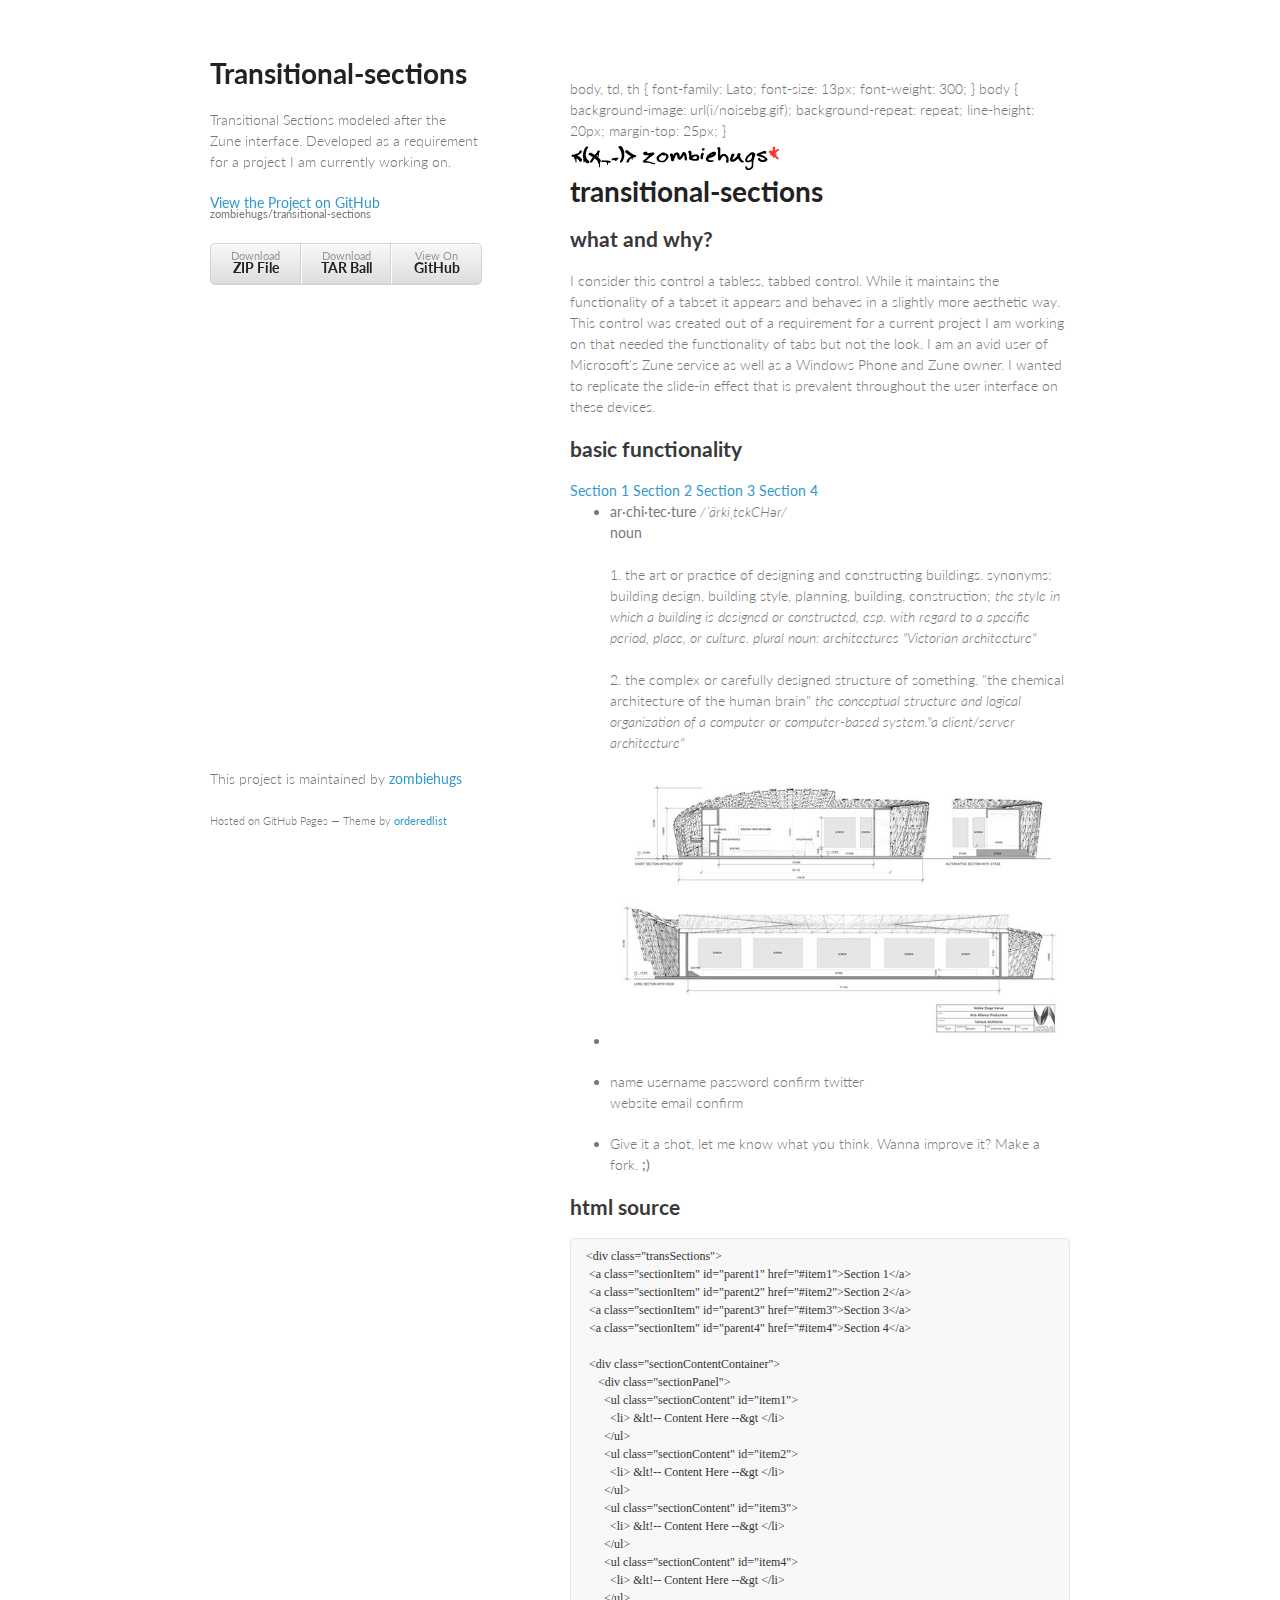
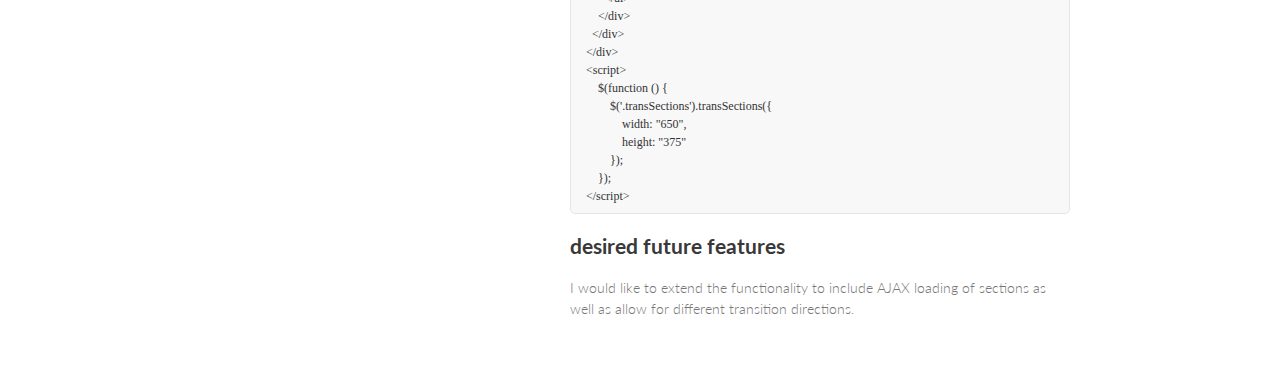
==== index.html @ 746067eb "Create gh-pages branch via GitHub" ====
<!doctype html>
<html>
  <head>
    <meta charset="utf-8">
    <meta http-equiv="X-UA-Compatible" content="chrome=1">
    <title>Transitional-sections by zombiehugs</title>

    <link rel="stylesheet" href="stylesheets/styles.css">
    <link rel="stylesheet" href="stylesheets/pygment_trac.css">
    <meta name="viewport" content="width=device-width, initial-scale=1, user-scalable=no">
    <!--[if lt IE 9]>
    <script src="//html5shiv.googlecode.com/svn/trunk/html5.js"></script>
    <![endif]-->
  </head>
  <body>
    <div class="wrapper">
      <header>
        <h1>Transitional-sections</h1>
        <p>Transitional Sections modeled after the Zune interface. Developed as a requirement for a project I am currently working on.</p>

        <p class="view"><a href="https://github.com/zombiehugs/transitional-sections">View the Project on GitHub <small>zombiehugs/transitional-sections</small></a></p>


        <ul>
          <li><a href="https://github.com/zombiehugs/transitional-sections/zipball/master">Download <strong>ZIP File</strong></a></li>
          <li><a href="https://github.com/zombiehugs/transitional-sections/tarball/master">Download <strong>TAR Ball</strong></a></li>
          <li><a href="https://github.com/zombiehugs/transitional-sections">View On <strong>GitHub</strong></a></li>
        </ul>
      </header>
      <section>
        <p></p>


body, td, th {
    font-family: Lato;
    font-size: 13px;
    font-weight: 300;
}
body {
    background-image: url(i/noisebg.gif);
    background-repeat: repeat;
    line-height: 20px;
    margin-top: 25px;
}
<div>
   <a href="#"><img src="i/header_logo.png" alt="Logo"></a>   <h1>
<a name="transitional-sections" class="anchor" href="#transitional-sections"><span class="octicon octicon-link"></span></a>transitional-sections</h1>
    <h2>
<a name="what-and-why" class="anchor" href="#what-and-why"><span class="octicon octicon-link"></span></a>what and why?</h2>
    <p>I consider this control a tabless, tabbed control. While it maintains the functionality of a tabset it appears and behaves in a slightly more aesthetic way. This control was created out of a requirement for a current project I am working on that needed the functionality of tabs but not the look. I am an avid user of Microsoft's Zune service as well as a Windows Phone and Zune owner. I wanted to replicate the slide-in effect that is prevalent throughout the user interface on these devices.</p>
    
     <h2>
<a name="basic-functionality" class="anchor" href="#basic-functionality"><span class="octicon octicon-link"></span></a>basic functionality</h2>
      <div> <a href="#item1">Section 1</a> <a href="#item2">Section 2</a> <a href="#item3">Section 3</a> <a href="#item4">Section 4</a>
        <div>
          <div>
            <ul>
<li>
<b>ar·chi·tec·ture</b> <i> /ˈärkiˌtekCHər/ </i><br><b>noun</b><br><br>
                1. the art or practice of designing and constructing buildings.                                               
                synonyms: building design, building style, planning, building, construction; <i>the style in which a building is designed or constructed, esp. with regard to a specific period, place, or culture. plural noun: architectures
                "Victorian architecture"</i> <br><br>
                2. the complex or carefully designed structure of something. "the chemical architecture of the human brain" <i>the conceptual structure and logical organization of a computer or computer-based system."a client/server architecture"</i>
</li>
            </ul>
<ul>
<li> <img src="i/demoimg.jpg">
</li>
            </ul>
<ul>
<li>
                
                  <div>
                    name
                    username
                    password
                    confirm
                    twitter
                    </div>
                  <div>
                    website
                    email
                    confirm
                    </div>
                  <div>
                    </div>
                
              </li>
            </ul>
<ul>
<li>
              <div>Give it a shot, let me know what you think. Wanna improve it? Make a fork. <b>;)</b>
</div>
</li>
            </ul>
</div>
        </div>
      </div>
      <h2>
<a name="html-source" class="anchor" href="#html-source"><span class="octicon octicon-link"></span></a>html source</h2>
<pre>&lt;div class="transSections"&gt;<br> &lt;a class="sectionItem" id="parent1" href="#item1"&gt;Section 1&lt;/a&gt;<br> &lt;a class="sectionItem" id="parent2" href="#item2"&gt;Section 2&lt;/a&gt;<br> &lt;a class="sectionItem" id="parent3" href="#item3"&gt;Section 3&lt;/a&gt;<br> &lt;a class="sectionItem" id="parent4" href="#item4"&gt;Section 4&lt;/a&gt;<br>
 &lt;div class="sectionContentContainer"&gt;
    &lt;div class="sectionPanel"&gt;
      &lt;ul class="sectionContent" id="item1"&gt;
        &lt;li&gt; &amp;lt!-- Content Here --&amp;gt &lt;/li&gt;
      &lt;/ul&gt;
      &lt;ul class="sectionContent" id="item2"&gt;
        &lt;li&gt; &amp;lt!-- Content Here --&amp;gt &lt;/li&gt;
      &lt;/ul&gt;
      &lt;ul class="sectionContent" id="item3"&gt;
        &lt;li&gt; &amp;lt!-- Content Here --&amp;gt &lt;/li&gt;
      &lt;/ul&gt;
      &lt;ul class="sectionContent" id="item4"&gt;
        &lt;li&gt; &amp;lt!-- Content Here --&amp;gt &lt;/li&gt;
      &lt;/ul&gt;
    &lt;/div&gt;
  &lt;/div&gt;
&lt;/div&gt;
&lt;script&gt;
    $(function () {
        $('.transSections').transSections({   
            width: "650",
            height: "375"
        });
    });
&lt;/script&gt;
</pre>
      <h2>
<a name="desired-future-features" class="anchor" href="#desired-future-features"><span class="octicon octicon-link"></span></a>desired future features</h2>
      <p>I would like to extend the functionality to include AJAX loading of sections as well as allow for different transition directions.</p>
      </div>
      </section>
      <footer>
        <p>This project is maintained by <a href="https://github.com/zombiehugs">zombiehugs</a></p>
        <p><small>Hosted on GitHub Pages &mdash; Theme by <a href="https://github.com/orderedlist">orderedlist</a></small></p>
      </footer>
    </div>
    <script src="javascripts/scale.fix.js"></script>
    
  </body>
</html>
---- stylesheets/styles.css ----
@import url(https://fonts.googleapis.com/css?family=Lato:300italic,700italic,300,700);

body {
  padding:50px;
  font:14px/1.5 Lato, "Helvetica Neue", Helvetica, Arial, sans-serif;
  color:#777;
  font-weight:300;
}

h1, h2, h3, h4, h5, h6 {
  color:#222;
  margin:0 0 20px;
}

p, ul, ol, table, pre, dl {
  margin:0 0 20px;
}

h1, h2, h3 {
  line-height:1.1;
}

h1 {
  font-size:28px;
}

h2 {
  color:#393939;
}

h3, h4, h5, h6 {
  color:#494949;
}

a {
  color:#39c;
  font-weight:400;
  text-decoration:none;
}

a small {
  font-size:11px;
  color:#777;
  margin-top:-0.6em;
  display:block;
}

.wrapper {
  width:860px;
  margin:0 auto;
}

blockquote {
  border-left:1px solid #e5e5e5;
  margin:0;
  padding:0 0 0 20px;
  font-style:italic;
}

code, pre {
  font-family:Monaco, Bitstream Vera Sans Mono, Lucida Console, Terminal;
  color:#333;
  font-size:12px;
}

pre {
  padding:8px 15px;
  background: #f8f8f8;  
  border-radius:5px;
  border:1px solid #e5e5e5;
  overflow-x: auto;
}

table {
  width:100%;
  border-collapse:collapse;
}

th, td {
  text-align:left;
  padding:5px 10px;
  border-bottom:1px solid #e5e5e5;
}

dt {
  color:#444;
  font-weight:700;
}

th {
  color:#444;
}

img {
  max-width:100%;
}

header {
  width:270px;
  float:left;
  position:fixed;
}

header ul {
  list-style:none;
  height:40px;
  
  padding:0;
  
  background: #eee;
  background: -moz-linear-gradient(top, #f8f8f8 0%, #dddddd 100%);
  background: -webkit-gradient(linear, left top, left bottom, color-stop(0%,#f8f8f8), color-stop(100%,#dddddd));
  background: -webkit-linear-gradient(top, #f8f8f8 0%,#dddddd 100%);
  background: -o-linear-gradient(top, #f8f8f8 0%,#dddddd 100%);
  background: -ms-linear-gradient(top, #f8f8f8 0%,#dddddd 100%);
  background: linear-gradient(top, #f8f8f8 0%,#dddddd 100%);
  
  border-radius:5px;
  border:1px solid #d2d2d2;
  box-shadow:inset #fff 0 1px 0, inset rgba(0,0,0,0.03) 0 -1px 0;
  width:270px;
}

header li {
  width:89px;
  float:left;
  border-right:1px solid #d2d2d2;
  height:40px;
}

header ul a {
  line-height:1;
  font-size:11px;
  color:#999;
  display:block;
  text-align:center;
  padding-top:6px;
  height:40px;
}

strong {
  color:#222;
  font-weight:700;
}

header ul li + li {
  width:88px;
  border-left:1px solid #fff;
}

header ul li + li + li {
  border-right:none;
  width:89px;
}

header ul a strong {
  font-size:14px;
  display:block;
  color:#222;
}

section {
  width:500px;
  float:right;
  padding-bottom:50px;
}

small {
  font-size:11px;
}

hr {
  border:0;
  background:#e5e5e5;
  height:1px;
  margin:0 0 20px;
}

footer {
  width:270px;
  float:left;
  position:fixed;
  bottom:50px;
}

@media print, screen and (max-width: 960px) {
  
  div.wrapper {
    width:auto;
    margin:0;
  }
  
  header, section, footer {
    float:none;
    position:static;
    width:auto;
  }
  
  header {
    padding-right:320px;
  }
  
  section {
    border:1px solid #e5e5e5;
    border-width:1px 0;
    padding:20px 0;
    margin:0 0 20px;
  }
  
  header a small {
    display:inline;
  }
  
  header ul {
    position:absolute;
    right:50px;
    top:52px;
  }
}

@media print, screen and (max-width: 720px) {
  body {
    word-wrap:break-word;
  }
  
  header {
    padding:0;
  }
  
  header ul, header p.view {
    position:static;
  }
  
  pre, code {
    word-wrap:normal;
  }
}

@media print, screen and (max-width: 480px) {
  body {
    padding:15px;
  }
  
  header ul {
    display:none;
  }
}

@media print {
  body {
    padding:0.4in;
    font-size:12pt;
    color:#444;
  }
}
---- stylesheets/pygment_trac.css ----
.highlight  { background: #ffffff; }
.highlight .c { color: #999988; font-style: italic } /* Comment */
.highlight .err { color: #a61717; background-color: #e3d2d2 } /* Error */
.highlight .k { font-weight: bold } /* Keyword */
.highlight .o { font-weight: bold } /* Operator */
.highlight .cm { color: #999988; font-style: italic } /* Comment.Multiline */
.highlight .cp { color: #999999; font-weight: bold } /* Comment.Preproc */
.highlight .c1 { color: #999988; font-style: italic } /* Comment.Single */
.highlight .cs { color: #999999; font-weight: bold; font-style: italic } /* Comment.Special */
.highlight .gd { color: #000000; background-color: #ffdddd } /* Generic.Deleted */
.highlight .gd .x { color: #000000; background-color: #ffaaaa } /* Generic.Deleted.Specific */
.highlight .ge { font-style: italic } /* Generic.Emph */
.highlight .gr { color: #aa0000 } /* Generic.Error */
.highlight .gh { color: #999999 } /* Generic.Heading */
.highlight .gi { color: #000000; background-color: #ddffdd } /* Generic.Inserted */
.highlight .gi .x { color: #000000; background-color: #aaffaa } /* Generic.Inserted.Specific */
.highlight .go { color: #888888 } /* Generic.Output */
.highlight .gp { color: #555555 } /* Generic.Prompt */
.highlight .gs { font-weight: bold } /* Generic.Strong */
.highlight .gu { color: #800080; font-weight: bold; } /* Generic.Subheading */
.highlight .gt { color: #aa0000 } /* Generic.Traceback */
.highlight .kc { font-weight: bold } /* Keyword.Constant */
.highlight .kd { font-weight: bold } /* Keyword.Declaration */
.highlight .kn { font-weight: bold } /* Keyword.Namespace */
.highlight .kp { font-weight: bold } /* Keyword.Pseudo */
.highlight .kr { font-weight: bold } /* Keyword.Reserved */
.highlight .kt { color: #445588; font-weight: bold } /* Keyword.Type */
.highlight .m { color: #009999 } /* Literal.Number */
.highlight .s { color: #d14 } /* Literal.String */
.highlight .na { color: #008080 } /* Name.Attribute */
.highlight .nb { color: #0086B3 } /* Name.Builtin */
.highlight .nc { color: #445588; font-weight: bold } /* Name.Class */
.highlight .no { color: #008080 } /* Name.Constant */
.highlight .ni { color: #800080 } /* Name.Entity */
.highlight .ne { color: #990000; font-weight: bold } /* Name.Exception */
.highlight .nf { color: #990000; font-weight: bold } /* Name.Function */
.highlight .nn { color: #555555 } /* Name.Namespace */
.highlight .nt { color: #000080 } /* Name.Tag */
.highlight .nv { color: #008080 } /* Name.Variable */
.highlight .ow { font-weight: bold } /* Operator.Word */
.highlight .w { color: #bbbbbb } /* Text.Whitespace */
.highlight .mf { color: #009999 } /* Literal.Number.Float */
.highlight .mh { color: #009999 } /* Literal.Number.Hex */
.highlight .mi { color: #009999 } /* Literal.Number.Integer */
.highlight .mo { color: #009999 } /* Literal.Number.Oct */
.highlight .sb { color: #d14 } /* Literal.String.Backtick */
.highlight .sc { color: #d14 } /* Literal.String.Char */
.highlight .sd { color: #d14 } /* Literal.String.Doc */
.highlight .s2 { color: #d14 } /* Literal.String.Double */
.highlight .se { color: #d14 } /* Literal.String.Escape */
.highlight .sh { color: #d14 } /* Literal.String.Heredoc */
.highlight .si { color: #d14 } /* Literal.String.Interpol */
.highlight .sx { color: #d14 } /* Literal.String.Other */
.highlight .sr { color: #009926 } /* Literal.String.Regex */
.highlight .s1 { color: #d14 } /* Literal.String.Single */
.highlight .ss { color: #990073 } /* Literal.String.Symbol */
.highlight .bp { color: #999999 } /* Name.Builtin.Pseudo */
.highlight .vc { color: #008080 } /* Name.Variable.Class */
.highlight .vg { color: #008080 } /* Name.Variable.Global */
.highlight .vi { color: #008080 } /* Name.Variable.Instance */
.highlight .il { color: #009999 } /* Literal.Number.Integer.Long */

.type-csharp .highlight .k { color: #0000FF }
.type-csharp .highlight .kt { color: #0000FF }
.type-csharp .highlight .nf { color: #000000; font-weight: normal }
.type-csharp .highlight .nc { color: #2B91AF }
.type-csharp .highlight .nn { color: #000000 }
.type-csharp .highlight .s { color: #A31515 }
.type-csharp .highlight .sc { color: #A31515 }
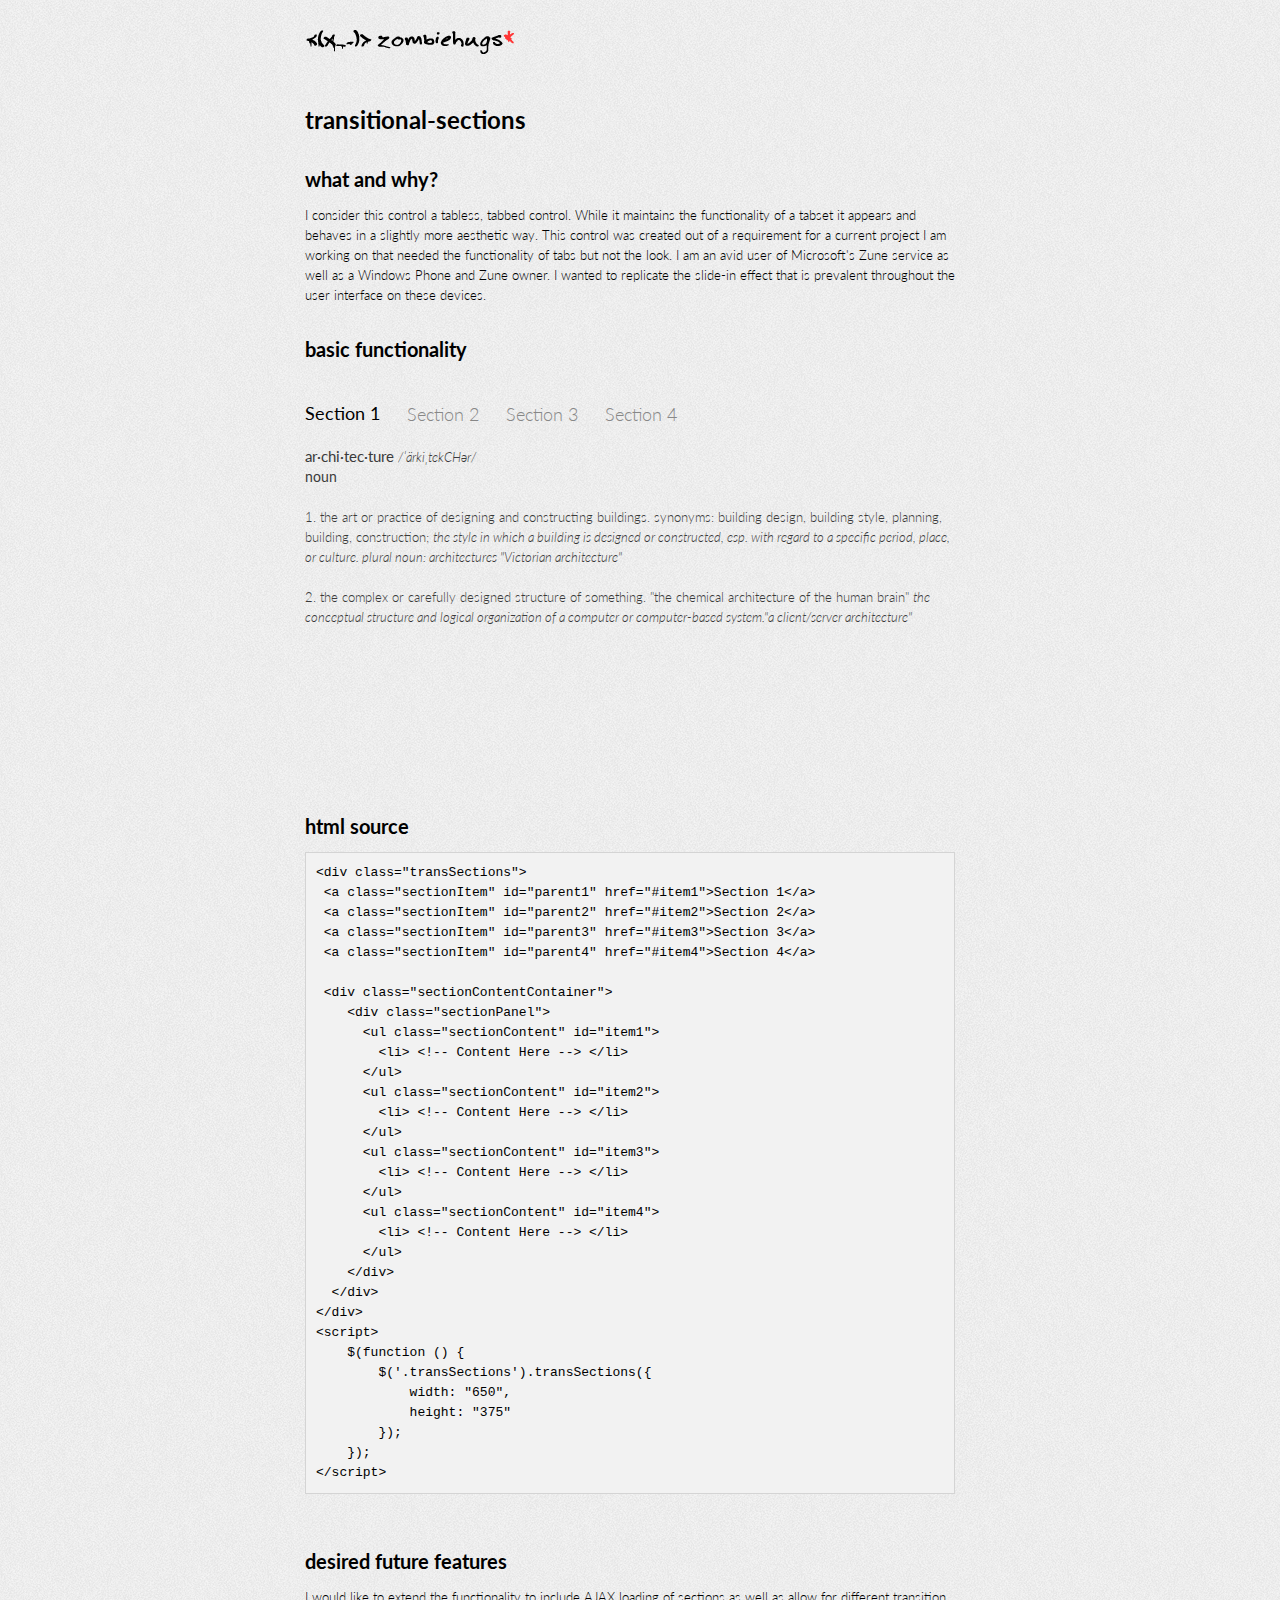
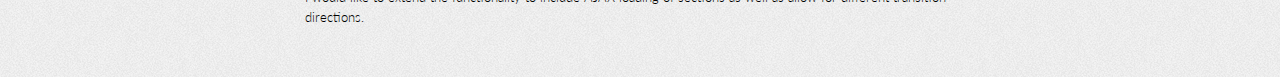
==== commit 268ca679: "yup" ====
--- a/index.html
+++ b/index.html
@@ -1,117 +1,119 @@
 <!doctype html>
 <html>
-  <head>
-    <meta charset="utf-8">
-    <meta http-equiv="X-UA-Compatible" content="chrome=1">
-    <title>Transitional-sections by zombiehugs</title>
-
-    <link rel="stylesheet" href="stylesheets/styles.css">
-    <link rel="stylesheet" href="stylesheets/pygment_trac.css">
-    <meta name="viewport" content="width=device-width, initial-scale=1, user-scalable=no">
-    <!--[if lt IE 9]>
-    <script src="//html5shiv.googlecode.com/svn/trunk/html5.js"></script>
-    <![endif]-->
-  </head>
-  <body>
-    <div class="wrapper">
-      <header>
-        <h1>Transitional-sections</h1>
-        <p>Transitional Sections modeled after the Zune interface. Developed as a requirement for a project I am currently working on.</p>
-
-        <p class="view"><a href="https://github.com/zombiehugs/transitional-sections">View the Project on GitHub <small>zombiehugs/transitional-sections</small></a></p>
-
-
-        <ul>
-          <li><a href="https://github.com/zombiehugs/transitional-sections/zipball/master">Download <strong>ZIP File</strong></a></li>
-          <li><a href="https://github.com/zombiehugs/transitional-sections/tarball/master">Download <strong>TAR Ball</strong></a></li>
-          <li><a href="https://github.com/zombiehugs/transitional-sections">View On <strong>GitHub</strong></a></li>
-        </ul>
-      </header>
-      <section>
-        <p></p>
-
-
+<head>
+<meta charset="utf-8">
+<title>transitional-sections demo</title>
+<script type="text/javascript" src="js/jquery-1.8.0.min.js"></script>
+<script type="text/javascript" src="js/jquery-ui-1.8.11.min.js"></script>
+<script type="text/javascript" src="js/transitional.sections.js"></script>
+<script src="https://google-code-prettify.googlecode.com/svn/loader/run_prettify.js"></script>
+<link href='http://fonts.googleapis.com/css?family=Lato:300,400,700' rel='stylesheet' type='text/css'>
+<link href="css/base.css" rel="stylesheet" type="text/css">
+<link href="css/demo.css" rel="stylesheet" type="text/css">
+<style type="text/css">
 body, td, th {
-    font-family: Lato;
-    font-size: 13px;
-    font-weight: 300;
+	font-family: Lato;
+	font-size: 13px;
+	font-weight: 300;
 }
 body {
-    background-image: url(i/noisebg.gif);
-    background-repeat: repeat;
-    line-height: 20px;
-    margin-top: 25px;
+	background-image: url(i/noisebg.gif);
+	background-repeat: repeat;
+	line-height: 20px;
+	margin-top: 25px;
 }
-<div>
-   <a href="#"><img src="i/header_logo.png" alt="Logo"></a>   <h1>
-<a name="transitional-sections" class="anchor" href="#transitional-sections"><span class="octicon octicon-link"></span></a>transitional-sections</h1>
-    <h2>
-<a name="what-and-why" class="anchor" href="#what-and-why"><span class="octicon octicon-link"></span></a>what and why?</h2>
+</style>
+<!--[if lt IE 9]>
+<script src="http://html5shiv.googlecode.com/svn/trunk/html5.js"></script>
+<![endif]-->
+</head>
+<body>
+<div class="container">
+  <header> <a href="#"><img src="i/header_logo.png" alt="Logo" display: block;" /></a> </header>
+  <article class="content">
+    <h1>transitional-sections</h1>
+    <secti on>
+    <h2>what and why?</h2>
     <p>I consider this control a tabless, tabbed control. While it maintains the functionality of a tabset it appears and behaves in a slightly more aesthetic way. This control was created out of a requirement for a current project I am working on that needed the functionality of tabs but not the look. I am an avid user of Microsoft's Zune service as well as a Windows Phone and Zune owner. I wanted to replicate the slide-in effect that is prevalent throughout the user interface on these devices.</p>
-    
-     <h2>
-<a name="basic-functionality" class="anchor" href="#basic-functionality"><span class="octicon octicon-link"></span></a>basic functionality</h2>
-      <div> <a href="#item1">Section 1</a> <a href="#item2">Section 2</a> <a href="#item3">Section 3</a> <a href="#item4">Section 4</a>
-        <div>
-          <div>
-            <ul>
-<li>
-<b>ar·chi·tec·ture</b> <i> /ˈärkiˌtekCHər/ </i><br><b>noun</b><br><br>
+    </section>
+    <section>
+      <h2>basic functionality</h2>
+      <div class="transSections"> <a class="sectionItem" id="parent1" href="#item1">Section 1</a> <a class="sectionItem" id="parent2" href="#item2">Section 2</a> <a class="sectionItem" id="parent3" href="#item3">Section 3</a> <a class="sectionItem" id="parent4" href="#item4">Section 4</a>
+        <div class="sectionContentContainer">
+          <div class="sectionPanel">
+            <ul class="sectionContent" id="item1">
+              <li><b style="font-size: 15px">ar·chi·tec·ture</b> <i> /ˈärkiˌtekCHər/ </i><br/>
+                <b style="font-size: 14px">noun</b><br/>
+                <br/>
                 1. the art or practice of designing and constructing buildings.                                               
                 synonyms: building design, building style, planning, building, construction; <i>the style in which a building is designed or constructed, esp. with regard to a specific period, place, or culture. plural noun: architectures
-                "Victorian architecture"</i> <br><br>
-                2. the complex or carefully designed structure of something. "the chemical architecture of the human brain" <i>the conceptual structure and logical organization of a computer or computer-based system."a client/server architecture"</i>
-</li>
+                "Victorian architecture"</i> <br/>
+                <br/>
+                2. the complex or carefully designed structure of something. "the chemical architecture of the human brain" <i>the conceptual structure and logical organization of a computer or computer-based system."a client/server architecture"</i></li>
             </ul>
-<ul>
-<li> <img src="i/demoimg.jpg">
-</li>
+            <ul class="sectionContent" id="item2">
+              <li> <img src="i/demoimg.jpg"/> </li>
             </ul>
-<ul>
-<li>
-                
-                  <div>
-                    name
-                    username
-                    password
-                    confirm
-                    twitter
-                    </div>
-                  <div>
-                    website
-                    email
-                    confirm
-                    </div>
-                  <div>
-                    </div>
-                
+            <ul class="sectionContent" id="item3">
+              <li>
+                <form class="topHeavy">
+                  <div class="left fifty">
+                    <label>name</label>
+                    <input type="text">
+                    <label>username</label>
+                    <input type="text">
+                    <label>password</label>
+                    <input type="password">
+                    <label>confirm</label>
+                    <input type="password">
+                    <label>twitter</label>
+                    <input type="text">
+                  </div>
+                  <div class="right">
+                    <label>website</label>
+                    <input type="text">
+                    <label>email</label>
+                    <input type="text">
+                    <label>confirm</label>
+                    <input type="text">
+                  </div>
+                  <div class="topHeavy hundred left clearL">
+                    <input type="button" value="Cancel" class="thirty left clearL regularBtn">
+                    <input type="submit" value="Go" class="seventy left actionBtn">
+                  </div>
+                </form>
               </li>
             </ul>
-<ul>
-<li>
-              <div>Give it a shot, let me know what you think. Wanna improve it? Make a fork. <b>;)</b>
-</div>
-</li>
+            <ul class="sectionContent" id="item4">
+              <li>
+              <div class="big">Give it a shot, let me know what you think. Wanna improve it? Make a fork. <b class="pink">;)</b></div></li>
             </ul>
-</div>
+          </div>
         </div>
       </div>
-      <h2>
-<a name="html-source" class="anchor" href="#html-source"><span class="octicon octicon-link"></span></a>html source</h2>
-<pre>&lt;div class="transSections"&gt;<br> &lt;a class="sectionItem" id="parent1" href="#item1"&gt;Section 1&lt;/a&gt;<br> &lt;a class="sectionItem" id="parent2" href="#item2"&gt;Section 2&lt;/a&gt;<br> &lt;a class="sectionItem" id="parent3" href="#item3"&gt;Section 3&lt;/a&gt;<br> &lt;a class="sectionItem" id="parent4" href="#item4"&gt;Section 4&lt;/a&gt;<br>
- &lt;div class="sectionContentContainer"&gt;
-    &lt;div class="sectionPanel"&gt;
-      &lt;ul class="sectionContent" id="item1"&gt;
-        &lt;li&gt; &amp;lt!-- Content Here --&amp;gt &lt;/li&gt;
+      <script>
+    $(function () {
+        $('.transSections').transSections({   
+            width: "650",
+            height: "375"
+        });
+    });    
+</script>
+      <h2>html source</h2>
+<pre class="prettyprint">&lt;div class=&quot;transSections&quot;&gt;<br/> &lt;a class=&quot;sectionItem&quot; id=&quot;parent1&quot; href=&quot;#item1&quot;&gt;Section 1&lt;/a&gt;<br/> &lt;a class=&quot;sectionItem&quot; id=&quot;parent2&quot; href=&quot;#item2&quot;&gt;Section 2&lt;/a&gt;<br/> &lt;a class=&quot;sectionItem&quot; id=&quot;parent3&quot; href=&quot;#item3&quot;&gt;Section 3&lt;/a&gt;<br/> &lt;a class=&quot;sectionItem&quot; id=&quot;parent4&quot; href=&quot;#item4&quot;&gt;Section 4&lt;/a&gt;<br/>
+ &lt;div class=&quot;sectionContentContainer&quot;&gt;
+    &lt;div class=&quot;sectionPanel&quot;&gt;
+      &lt;ul class=&quot;sectionContent&quot; id=&quot;item1&quot;&gt;
+        &lt;li&gt; &lt!-- Content Here --&gt &lt;/li&gt;
       &lt;/ul&gt;
-      &lt;ul class="sectionContent" id="item2"&gt;
-        &lt;li&gt; &amp;lt!-- Content Here --&amp;gt &lt;/li&gt;
+      &lt;ul class=&quot;sectionContent&quot; id=&quot;item2&quot;&gt;
+        &lt;li&gt; &lt!-- Content Here --&gt &lt;/li&gt;
       &lt;/ul&gt;
-      &lt;ul class="sectionContent" id="item3"&gt;
-        &lt;li&gt; &amp;lt!-- Content Here --&amp;gt &lt;/li&gt;
+      &lt;ul class=&quot;sectionContent&quot; id=&quot;item3&quot;&gt;
+        &lt;li&gt; &lt!-- Content Here --&gt &lt;/li&gt;
       &lt;/ul&gt;
-      &lt;ul class="sectionContent" id="item4"&gt;
-        &lt;li&gt; &amp;lt!-- Content Here --&amp;gt &lt;/li&gt;
+      &lt;ul class=&quot;sectionContent&quot; id=&quot;item4&quot;&gt;
+        &lt;li&gt; &lt!-- Content Here --&gt &lt;/li&gt;
       &lt;/ul&gt;
     &lt;/div&gt;
   &lt;/div&gt;
@@ -119,23 +121,18 @@
 &lt;script&gt;
     $(function () {
         $('.transSections').transSections({   
-            width: "650",
-            height: "375"
+            width: &quot;650&quot;,
+            height: &quot;375&quot;
         });
     });
 &lt;/script&gt;
 </pre>
-      <h2>
-<a name="desired-future-features" class="anchor" href="#desired-future-features"><span class="octicon octicon-link"></span></a>desired future features</h2>
+    </section>
+    <section>
+      <h2>desired future features</h2>
       <p>I would like to extend the functionality to include AJAX loading of sections as well as allow for different transition directions.</p>
-      </div>
-      </section>
-      <footer>
-        <p>This project is maintained by <a href="https://github.com/zombiehugs">zombiehugs</a></p>
-        <p><small>Hosted on GitHub Pages &mdash; Theme by <a href="https://github.com/orderedlist">orderedlist</a></small></p>
-      </footer>
-    </div>
-    <script src="javascripts/scale.fix.js"></script>
-    
-  </body>
-</html>+    </section>
+  </article>
+</div>
+</body>
+</html>
--- a/css/base.css
+++ b/css/base.css
@@ -0,0 +1,61 @@
+.transSections
+{
+	font-family: Lato;
+	color: #3A3A3A;
+	overflow: hidden;
+	position: relative;
+}
+.transSections .sectionItem
+{
+	float: left;
+	display: block;
+	font-size: 18px !important;
+	font-family: Lato !important;
+	margin-right: 22px;
+	padding-top: 12px;
+	padding-right: 5px;
+}
+.transSections A
+{
+	text-decoration: none;
+	font-weight: 300;
+	color: #878787;
+}
+.transSections .active
+{
+	font-weight: 400 !important;
+	color: #000000 !important;
+	margin-top: -1px;
+}
+.transSections .error
+{
+	background: url(/i/validation_error_sm.png) no-repeat right top;
+}
+.transSections .sectionContentContainer
+{
+	float: left;
+	clear: left;
+	overflow: hidden;
+	width: 100%;
+}
+.transSections .sectionContentContainer .sectionPanel
+{
+	position: relative;
+	padding: 0;
+	margin: 0;
+}
+.transSections .sectionContentContainer .sectionPanel UL
+{
+	list-style-type: none;
+	float: left;
+	position: relative;
+	padding: 0px 10px 0px 0px !important;
+	margin: 22px 0px 0px !important;
+	left: 100px;
+	opacity: .2;
+	display: none;
+}
+.transSections .sectionContent
+{
+	width: 100%;
+}
--- a/css/demo.css
+++ b/css/demo.css
@@ -0,0 +1,154 @@
+/*<style type="text/css"> body*/
+#INVALID-RULE
+{
+	font: 12px Verdana, Arial, Helvetica, sans-serif;
+	margin: 0;
+	padding: 0;
+	color: #666;
+}
+UL, OL, DL
+{
+	padding: 0;
+	margin: 0;
+}
+H1, H2, H3, H4, H5, H6, P
+{
+	margin-top: 10px;
+	padding-right: 15px;
+	margin-bottom: 15px;
+	/*[disabled]float:left;*/
+}
+A IMG
+{
+	border: none;
+}
+.container
+{
+	width: 670px;
+	background-color: transparent;
+	margin: 0 auto;
+}
+HEADER
+{
+	margin-bottom: 30px;
+	background-color: transparent;
+}
+.content
+{
+	padding: 10px 0;
+	width: 670px;
+	float: right;
+}
+.content UL, .content OL
+{
+	padding: 0 15px 15px 40px;
+}
+LABEL
+{
+	float: left;
+	clear: left;
+	margin-right: 12px;
+	min-width: 58px;
+	text-align: right;
+}
+INPUT
+{
+	float: left;
+	margin-bottom: 15px;
+	width: 200px;
+}
+FOOTER
+{
+	padding: 10px 0;
+	background-color: #CCCCCC;
+	position: relative;
+	clear: both;
+}
+HEADER, SECTION, FOOTER, ASIDE, ARTICLE, FIGURE
+{
+	display: block;
+}
+/*</style> pre*/
+#INVALID-RULE
+{
+}
+.prettyprint
+{
+	border: 1px solid #D4D4D4 !important;
+	padding: 10px !important;
+	background: #F2F2F2;
+}
+SECTION
+{
+	margin-bottom: 25px;
+	margin-top: 10px;
+	float: left;
+	clear: left;
+}
+H1
+{
+	font-size: 24px;
+	margin-bottom: 40px;
+}
+.regularBtn, .actionBtn
+{
+	height: 32px;
+	border: none;
+}
+.actionBtn
+{
+	background: #F36161;
+	color: #FFF;
+}
+.regularBtn
+{
+	color: #979797;
+	background: #E4E4E4;
+}
+.left
+{
+	float: left;
+}
+.clearL
+{
+	clear: left;
+}
+.right
+{
+	float: right;
+}
+.fifty
+{
+	width: 50%;
+}
+.thirty
+{
+	width: 30%;
+}
+.seventy
+{
+	width: 70%;
+	float: left;
+}
+.hundred
+{
+	width: 100%;
+}
+.topHeavy
+{
+	margin-top: 18px;
+}
+.big
+{
+	font-size: 22px;
+	line-height: 36px;
+}
+.pink
+{
+	color: #F36161;
+}
+.transSections
+{
+	margin-bottom: 50px;
+	margin-top: 32px;
+}
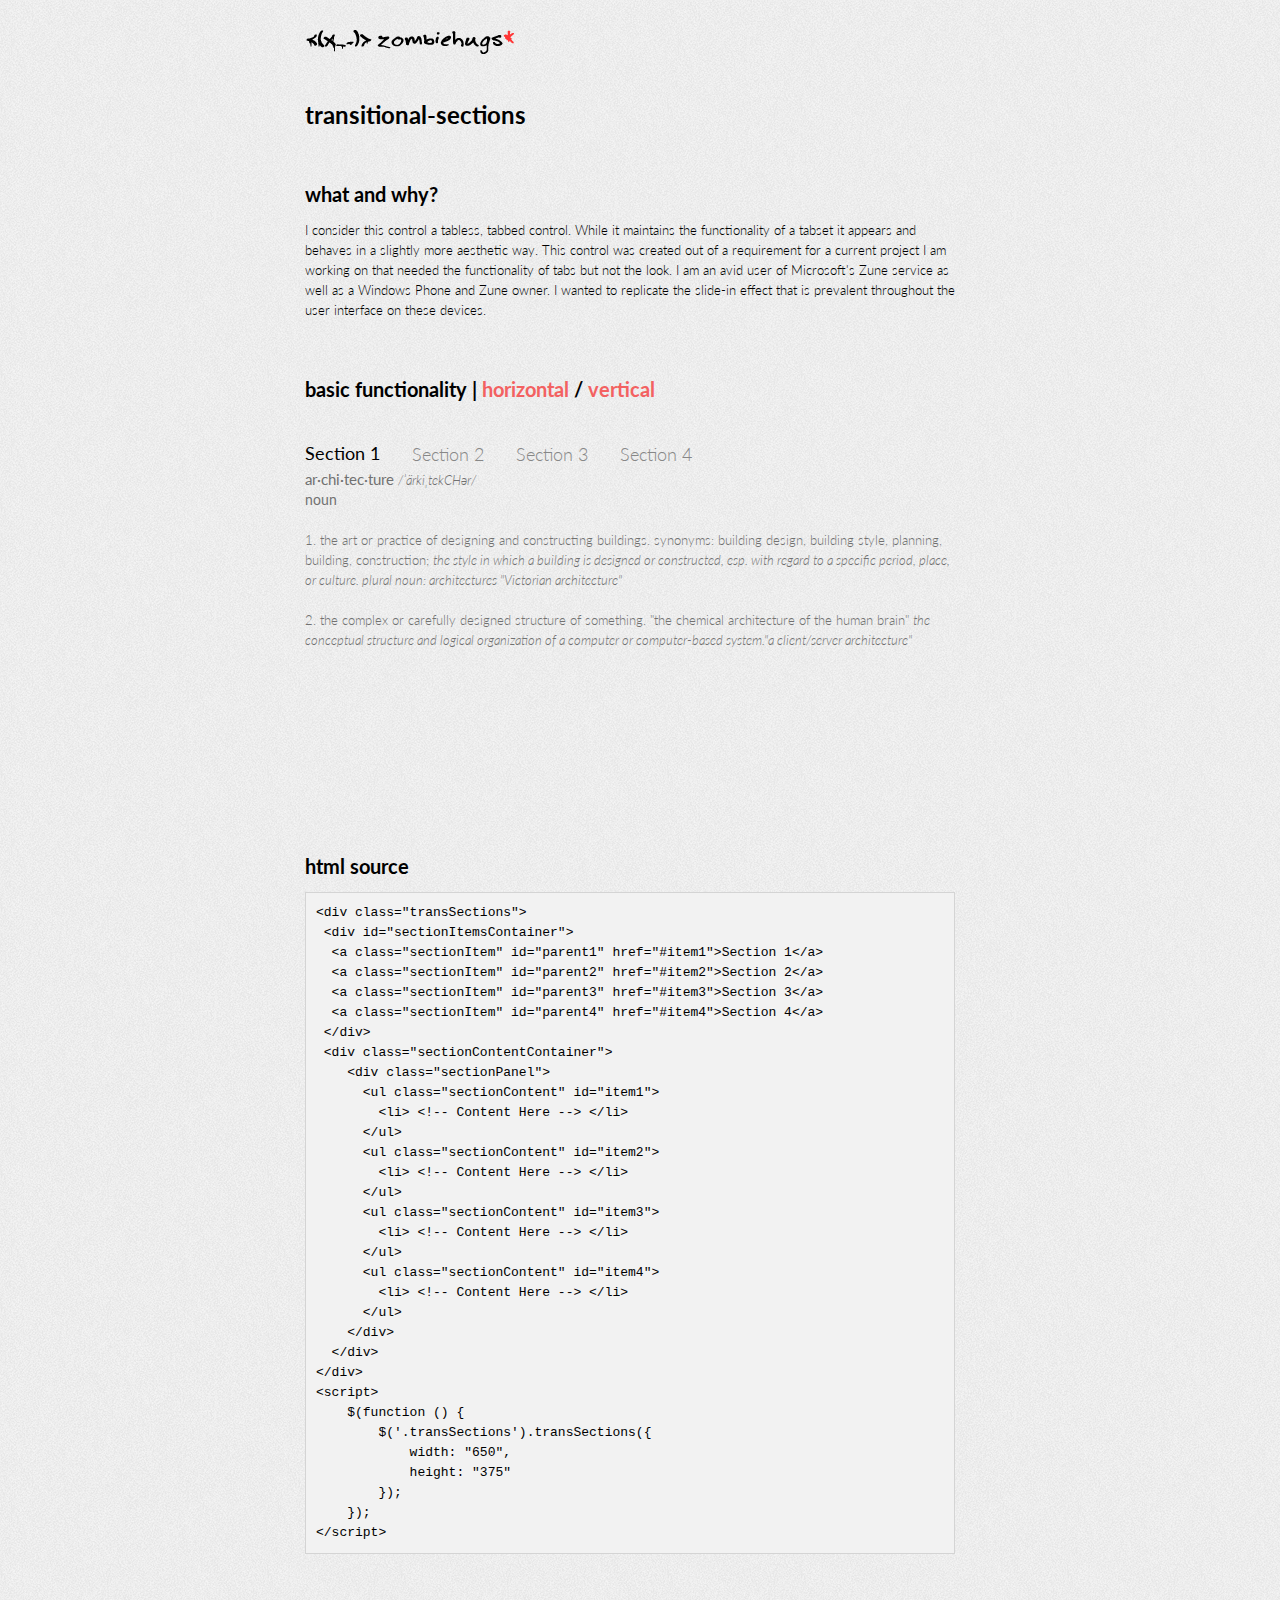
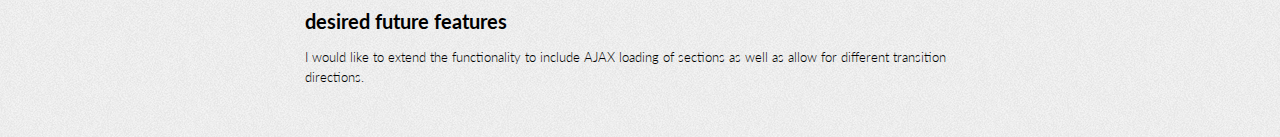
==== commit ea1e42a7: "Added vertical menu functionality" ====
--- a/index.html
+++ b/index.html
@@ -29,16 +29,17 @@
 </head>
 <body>
 <div class="container">
-  <header> <a href="#"><img src="i/header_logo.png" alt="Logo" display: block;" /></a> </header>
+  <header> <a href="#"><img src="i/header_logo.png" alt="Logo" style="display: block;" /></a> </header>
   <article class="content">
     <h1>transitional-sections</h1>
-    <secti on>
+    <section>
     <h2>what and why?</h2>
     <p>I consider this control a tabless, tabbed control. While it maintains the functionality of a tabset it appears and behaves in a slightly more aesthetic way. This control was created out of a requirement for a current project I am working on that needed the functionality of tabs but not the look. I am an avid user of Microsoft's Zune service as well as a Windows Phone and Zune owner. I wanted to replicate the slide-in effect that is prevalent throughout the user interface on these devices.</p>
     </section>
     <section>
-      <h2>basic functionality</h2>
-      <div class="transSections"> <a class="sectionItem" id="parent1" href="#item1">Section 1</a> <a class="sectionItem" id="parent2" href="#item2">Section 2</a> <a class="sectionItem" id="parent3" href="#item3">Section 3</a> <a class="sectionItem" id="parent4" href="#item4">Section 4</a>
+      <h2>basic functionality | <a class="pink" onclick="javascript: $('.transSections').removeClass('vert');">horizontal</a> / <a class="pink" onclick="javascript: $('.transSections').addClass('vert');">vertical</a></h2>
+      <div class="transSections" id="demohorz">
+	  <div id="sectionItemsContainer"><a class="sectionItem" id="parent1" href="#item1">Section 1</a> <a class="sectionItem" id="parent2" href="#item2">Section 2</a> <a class="sectionItem" id="parent3" href="#item3">Section 3</a> <a class="sectionItem" id="parent4" href="#item4">Section 4</a></div>
         <div class="sectionContentContainer">
           <div class="sectionPanel">
             <ul class="sectionContent" id="item1">
@@ -92,15 +93,17 @@
         </div>
       </div>
       <script>
+	  
     $(function () {
-        $('.transSections').transSections({   
+        var test = new $('#demohorz').transSections({   
             width: "650",
             height: "375"
         });
     });    
 </script>
-      <h2>html source</h2>
-<pre class="prettyprint">&lt;div class=&quot;transSections&quot;&gt;<br/> &lt;a class=&quot;sectionItem&quot; id=&quot;parent1&quot; href=&quot;#item1&quot;&gt;Section 1&lt;/a&gt;<br/> &lt;a class=&quot;sectionItem&quot; id=&quot;parent2&quot; href=&quot;#item2&quot;&gt;Section 2&lt;/a&gt;<br/> &lt;a class=&quot;sectionItem&quot; id=&quot;parent3&quot; href=&quot;#item3&quot;&gt;Section 3&lt;/a&gt;<br/> &lt;a class=&quot;sectionItem&quot; id=&quot;parent4&quot; href=&quot;#item4&quot;&gt;Section 4&lt;/a&gt;<br/>
+
+	  <h2>html source</h2>
+<pre class="prettyprint">&lt;div class=&quot;transSections&quot;&gt;<br/> &lt;div id=&quot;sectionItemsContainer&quot;&gt;<br/>  &lt;a class=&quot;sectionItem&quot; id=&quot;parent1&quot; href=&quot;#item1&quot;&gt;Section 1&lt;/a&gt;<br/>  &lt;a class=&quot;sectionItem&quot; id=&quot;parent2&quot; href=&quot;#item2&quot;&gt;Section 2&lt;/a&gt;<br/>  &lt;a class=&quot;sectionItem&quot; id=&quot;parent3&quot; href=&quot;#item3&quot;&gt;Section 3&lt;/a&gt;<br/>  &lt;a class=&quot;sectionItem&quot; id=&quot;parent4&quot; href=&quot;#item4&quot;&gt;Section 4&lt;/a&gt;<br/> &lt;/div&gt;
  &lt;div class=&quot;sectionContentContainer&quot;&gt;
     &lt;div class=&quot;sectionPanel&quot;&gt;
       &lt;ul class=&quot;sectionContent&quot; id=&quot;item1&quot;&gt;
--- a/css/base.css
+++ b/css/base.css
@@ -1,9 +1,22 @@
 .transSections
 {
 	font-family: Lato;
-	color: #3A3A3A;
+	color: #717171;
 	overflow: hidden;
 	position: relative;
+}
+.transSections a {
+   text-decoration: none;
+   font-weight: 300;
+   color: #878787;
+}
+.transSections #sectionItemsContainer
+{
+	float: left;
+}
+.transSections.vert #sectionItemsContainer
+{
+	height: 100%;
 }
 .transSections .sectionItem
 {
@@ -11,25 +24,25 @@
 	display: block;
 	font-size: 18px !important;
 	font-family: Lato !important;
-	margin-right: 22px;
+	margin-right: 27px;
 	padding-top: 12px;
 	padding-right: 5px;
 }
-.transSections A
+.transSections.vert #sectionItemsContainer .sectionItem
 {
-	text-decoration: none;
-	font-weight: 300;
-	color: #878787;
+	clear: left;
 }
-.transSections .active
-{
-	font-weight: 400 !important;
-	color: #000000 !important;
-	margin-top: -1px;
+
+.transSections .active {
+   font-weight: 400 !important;
+   color: #000000 !important;
+   margin-top: -1px;
 }
+
 .transSections .error
 {
 	background: url(/i/validation_error_sm.png) no-repeat right top;
+	color: #CB8587 !important;
 }
 .transSections .sectionContentContainer
 {
@@ -37,6 +50,17 @@
 	clear: left;
 	overflow: hidden;
 	width: 100%;
+	height: 100%;
+	position: relative;
+}
+.transSections.vert .sectionContentContainer
+{
+	float: none;
+	clear: none;
+	width: auto;
+	height: auto;
+	overflow: hidden;
+	position: relative;
 }
 .transSections .sectionContentContainer .sectionPanel
 {
@@ -50,7 +74,7 @@
 	float: left;
 	position: relative;
 	padding: 0px 10px 0px 0px !important;
-	margin: 22px 0px 0px !important;
+	margin-top: 5px;
 	left: 100px;
 	opacity: .2;
 	display: none;
@@ -58,4 +82,6 @@
 .transSections .sectionContent
 {
 	width: 100%;
+	margin: 0px;
+	padding: 0px;
 }
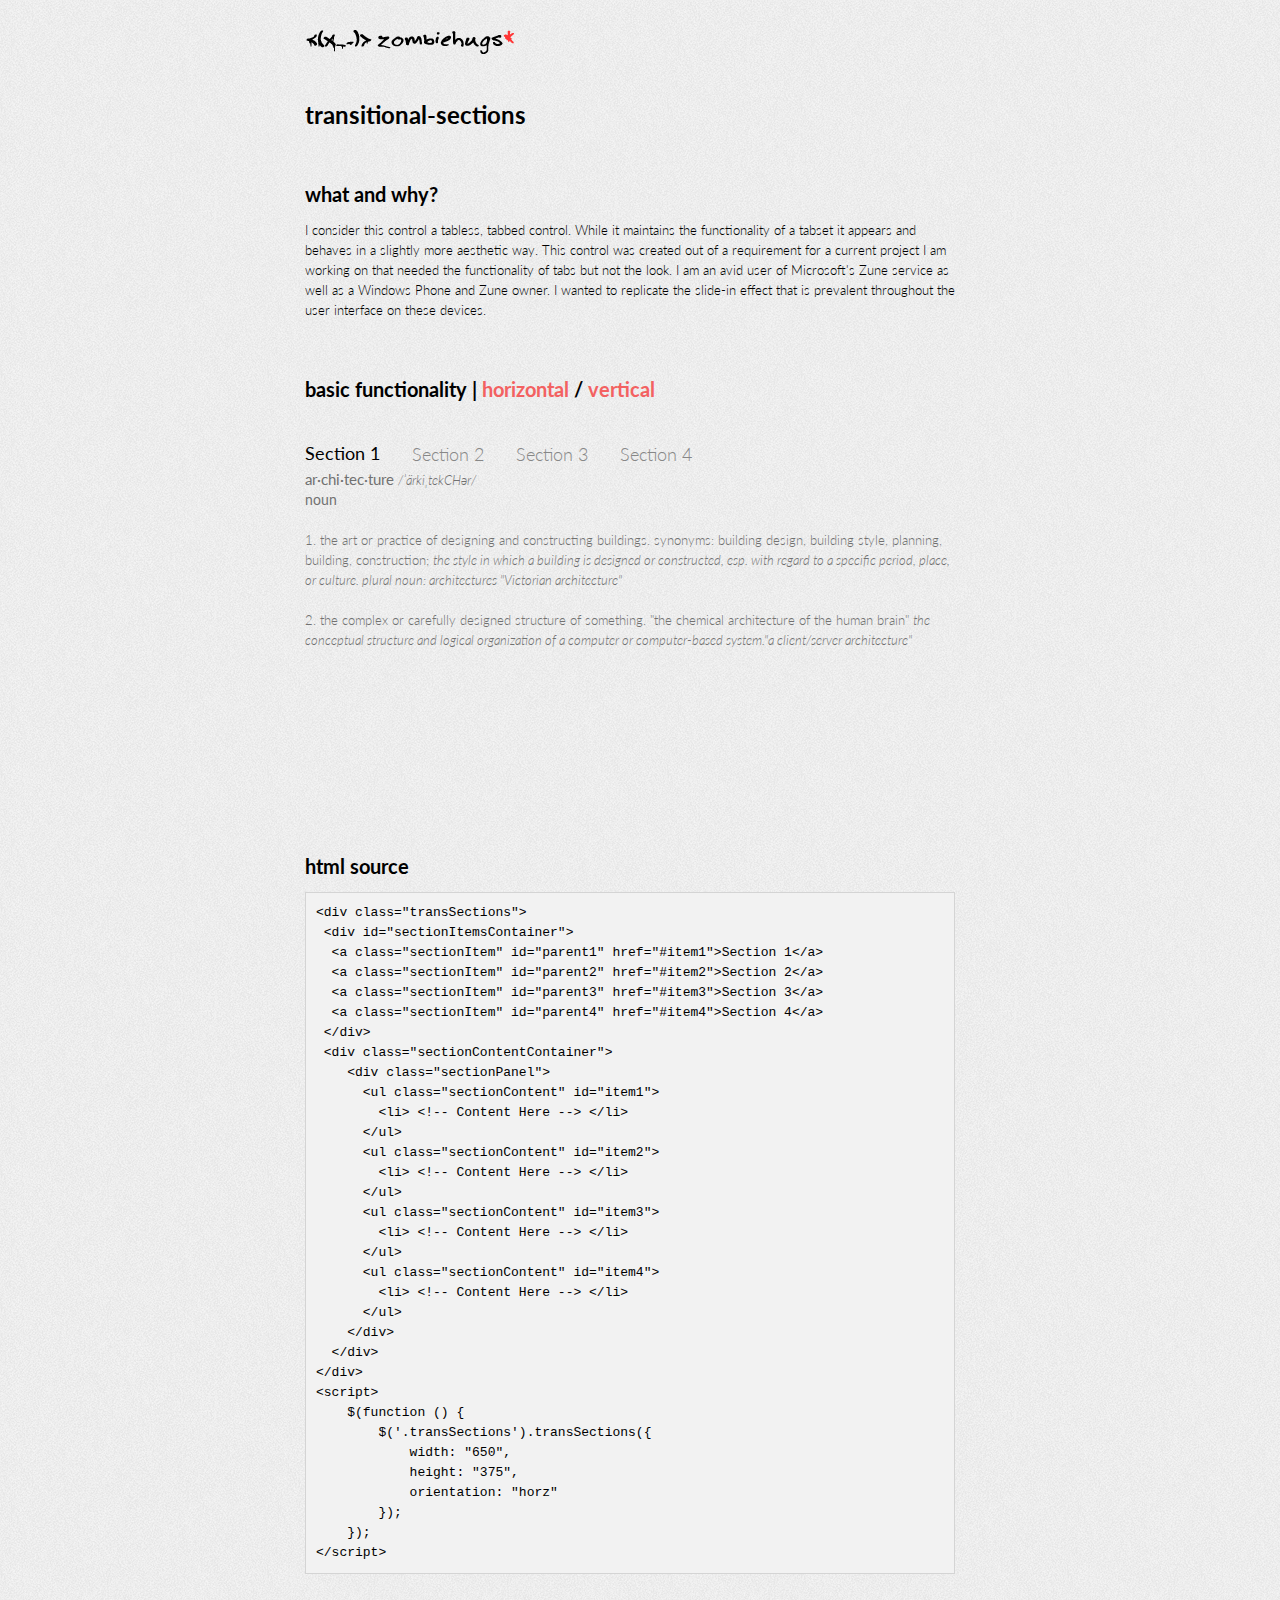
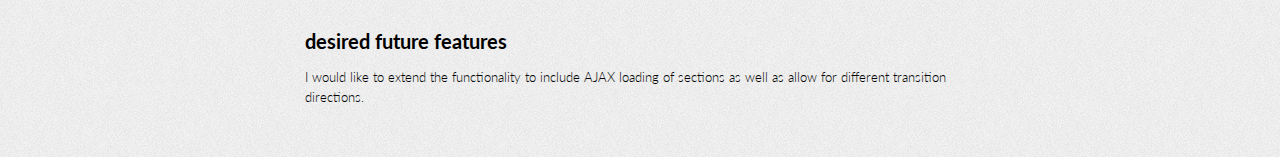
==== commit 0eab2dce: "Updated source" ====
--- a/index.html
+++ b/index.html
@@ -70,7 +70,7 @@
                     <label>twitter</label>
                     <input type="text">
                   </div>
-                  <div class="right">
+				  				  <div class="left fifty">
                     <label>website</label>
                     <input type="text">
                     <label>email</label>
@@ -125,7 +125,8 @@
     $(function () {
         $('.transSections').transSections({   
             width: &quot;650&quot;,
-            height: &quot;375&quot;
+            height: &quot;375&quot;,
+            orientation: &quot;horz&quot;
         });
     });
 &lt;/script&gt;
--- a/css/demo.css
+++ b/css/demo.css
@@ -55,7 +55,7 @@
 {
 	float: left;
 	margin-bottom: 15px;
-	width: 200px;
+	min-width:100px;
 }
 FOOTER
 {
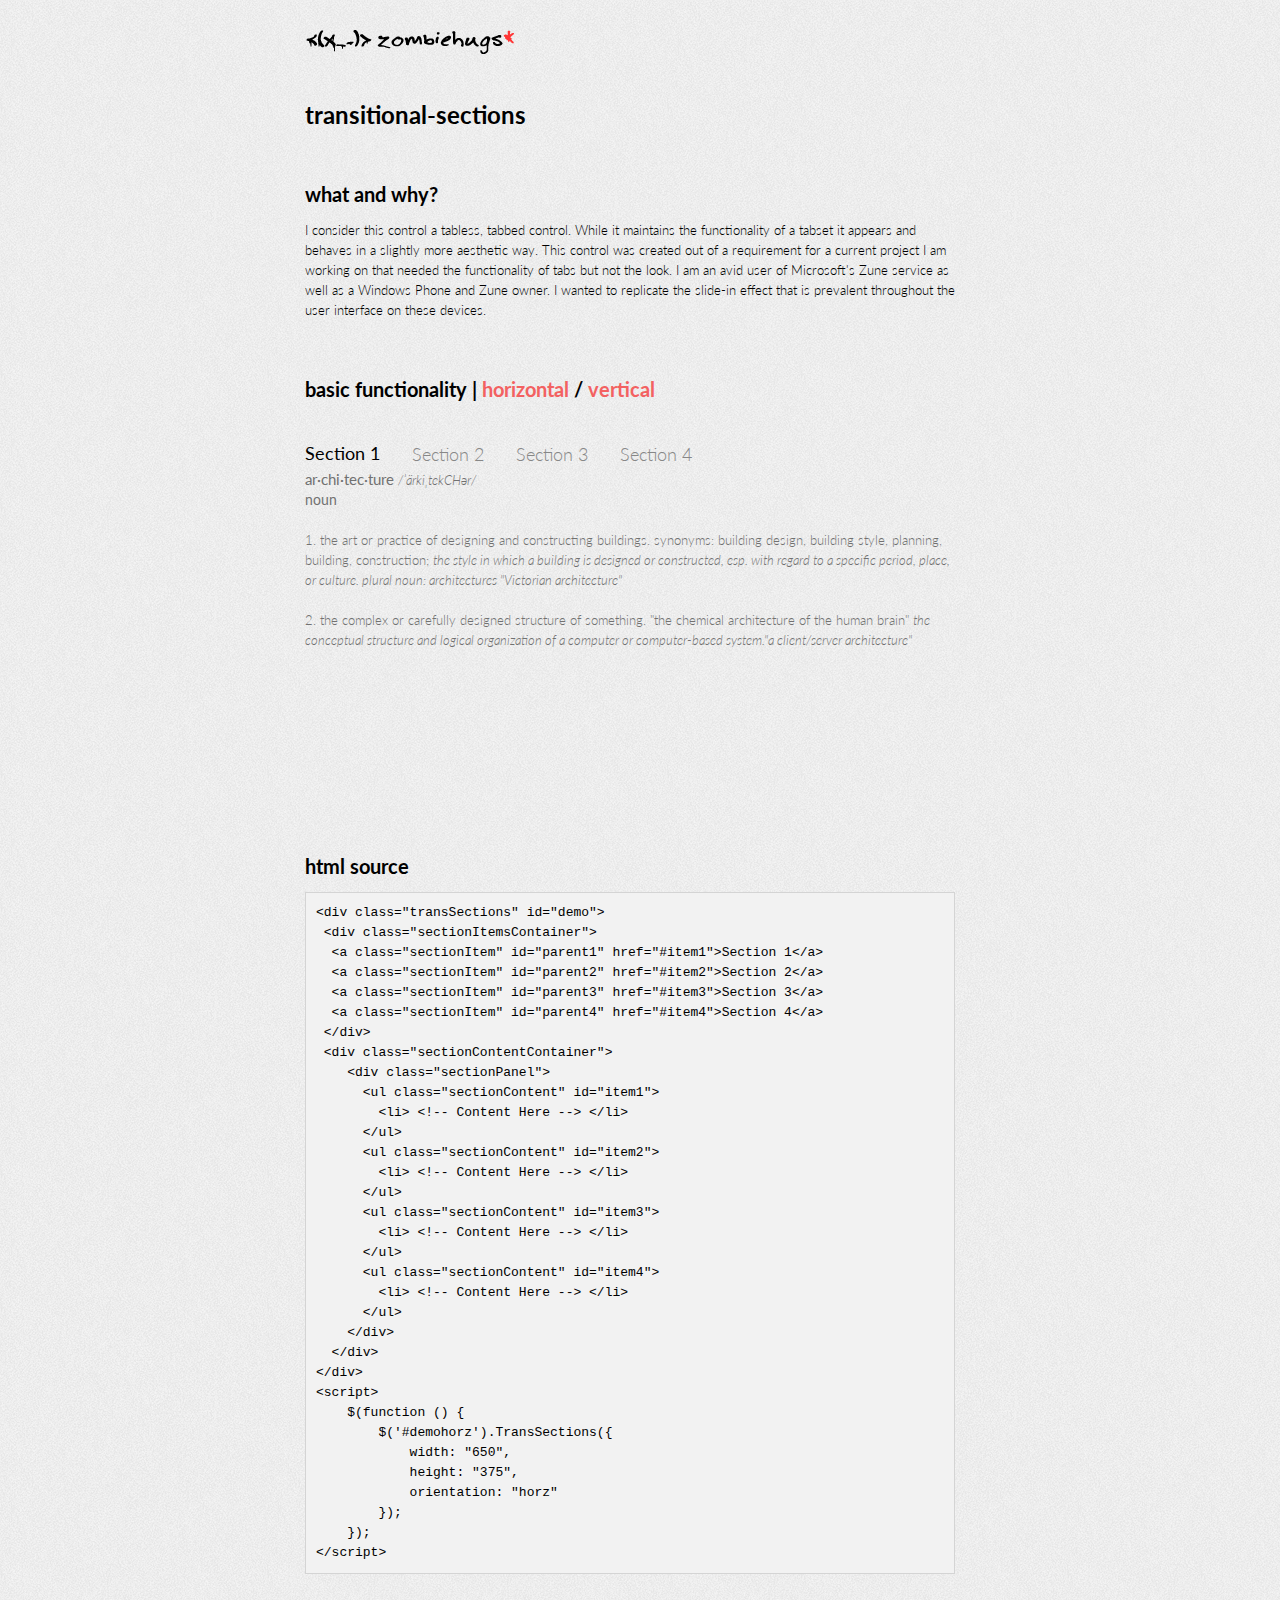
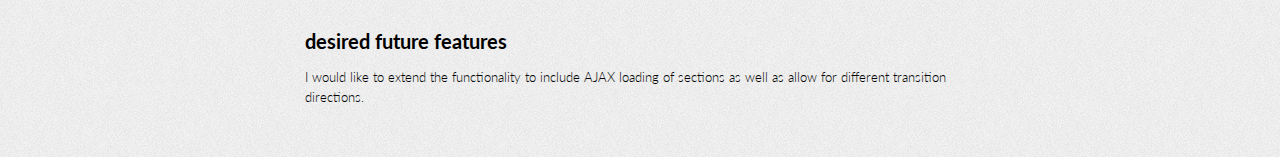
==== commit 9d44c5ab: "Updated to show new syntax" ====
--- a/index.html
+++ b/index.html
@@ -39,7 +39,7 @@
     <section>
       <h2>basic functionality | <a class="pink" onclick="javascript: $('.transSections').removeClass('vert');">horizontal</a> / <a class="pink" onclick="javascript: $('.transSections').addClass('vert');">vertical</a></h2>
       <div class="transSections" id="demohorz">
-	  <div id="sectionItemsContainer"><a class="sectionItem" id="parent1" href="#item1">Section 1</a> <a class="sectionItem" id="parent2" href="#item2">Section 2</a> <a class="sectionItem" id="parent3" href="#item3">Section 3</a> <a class="sectionItem" id="parent4" href="#item4">Section 4</a></div>
+	  <div class="sectionItemsContainer"><a class="sectionItem" id="parent1" href="#item1">Section 1</a> <a class="sectionItem" id="parent2" href="#item2">Section 2</a> <a class="sectionItem" id="parent3" href="#item3">Section 3</a> <a class="sectionItem" id="parent4" href="#item4">Section 4</a></div>
         <div class="sectionContentContainer">
           <div class="sectionPanel">
             <ul class="sectionContent" id="item1">
@@ -95,7 +95,7 @@
       <script>
 	  
     $(function () {
-        var test = new $('#demohorz').transSections({   
+        $('#demohorz').TransSections({   
             width: "650",
             height: "375"
         });
@@ -103,7 +103,7 @@
 </script>
 
 	  <h2>html source</h2>
-<pre class="prettyprint">&lt;div class=&quot;transSections&quot;&gt;<br/> &lt;div id=&quot;sectionItemsContainer&quot;&gt;<br/>  &lt;a class=&quot;sectionItem&quot; id=&quot;parent1&quot; href=&quot;#item1&quot;&gt;Section 1&lt;/a&gt;<br/>  &lt;a class=&quot;sectionItem&quot; id=&quot;parent2&quot; href=&quot;#item2&quot;&gt;Section 2&lt;/a&gt;<br/>  &lt;a class=&quot;sectionItem&quot; id=&quot;parent3&quot; href=&quot;#item3&quot;&gt;Section 3&lt;/a&gt;<br/>  &lt;a class=&quot;sectionItem&quot; id=&quot;parent4&quot; href=&quot;#item4&quot;&gt;Section 4&lt;/a&gt;<br/> &lt;/div&gt;
+<pre class="prettyprint">&lt;div class=&quot;transSections&quot; id=&quot;demo&quot;&gt;<br/> &lt;div class=&quot;sectionItemsContainer&quot;&gt;<br/>  &lt;a class=&quot;sectionItem&quot; id=&quot;parent1&quot; href=&quot;#item1&quot;&gt;Section 1&lt;/a&gt;<br/>  &lt;a class=&quot;sectionItem&quot; id=&quot;parent2&quot; href=&quot;#item2&quot;&gt;Section 2&lt;/a&gt;<br/>  &lt;a class=&quot;sectionItem&quot; id=&quot;parent3&quot; href=&quot;#item3&quot;&gt;Section 3&lt;/a&gt;<br/>  &lt;a class=&quot;sectionItem&quot; id=&quot;parent4&quot; href=&quot;#item4&quot;&gt;Section 4&lt;/a&gt;<br/> &lt;/div&gt;
  &lt;div class=&quot;sectionContentContainer&quot;&gt;
     &lt;div class=&quot;sectionPanel&quot;&gt;
       &lt;ul class=&quot;sectionContent&quot; id=&quot;item1&quot;&gt;
@@ -123,7 +123,7 @@
 &lt;/div&gt;
 &lt;script&gt;
     $(function () {
-        $('.transSections').transSections({   
+        $('#demohorz').TransSections({   
             width: &quot;650&quot;,
             height: &quot;375&quot;,
             orientation: &quot;horz&quot;
--- a/css/base.css
+++ b/css/base.css
@@ -10,14 +10,18 @@
    font-weight: 300;
    color: #878787;
 }
-.transSections #sectionItemsContainer
+.transSections .sectionItemsContainer
 {
 	float: left;
 }
-.transSections.vert #sectionItemsContainer
+.transSections.vert .sectionItemsContainer
 {
 	height: 100%;
+	border-right: 1px solid #E2E2E2;
+	box-shadow: 1px 0px #FFF;
+	margin-right: 24px;
 }
+
 .transSections .sectionItem
 {
 	float: left;
@@ -28,10 +32,13 @@
 	padding-top: 12px;
 	padding-right: 5px;
 }
-.transSections.vert #sectionItemsContainer .sectionItem
+.transSections.vert .sectionItemsContainer .sectionItem
 {
 	clear: left;
+	margin-bottom: 0px;
+	margin-right: 4px;
 }
+
 
 .transSections .active {
    font-weight: 400 !important;
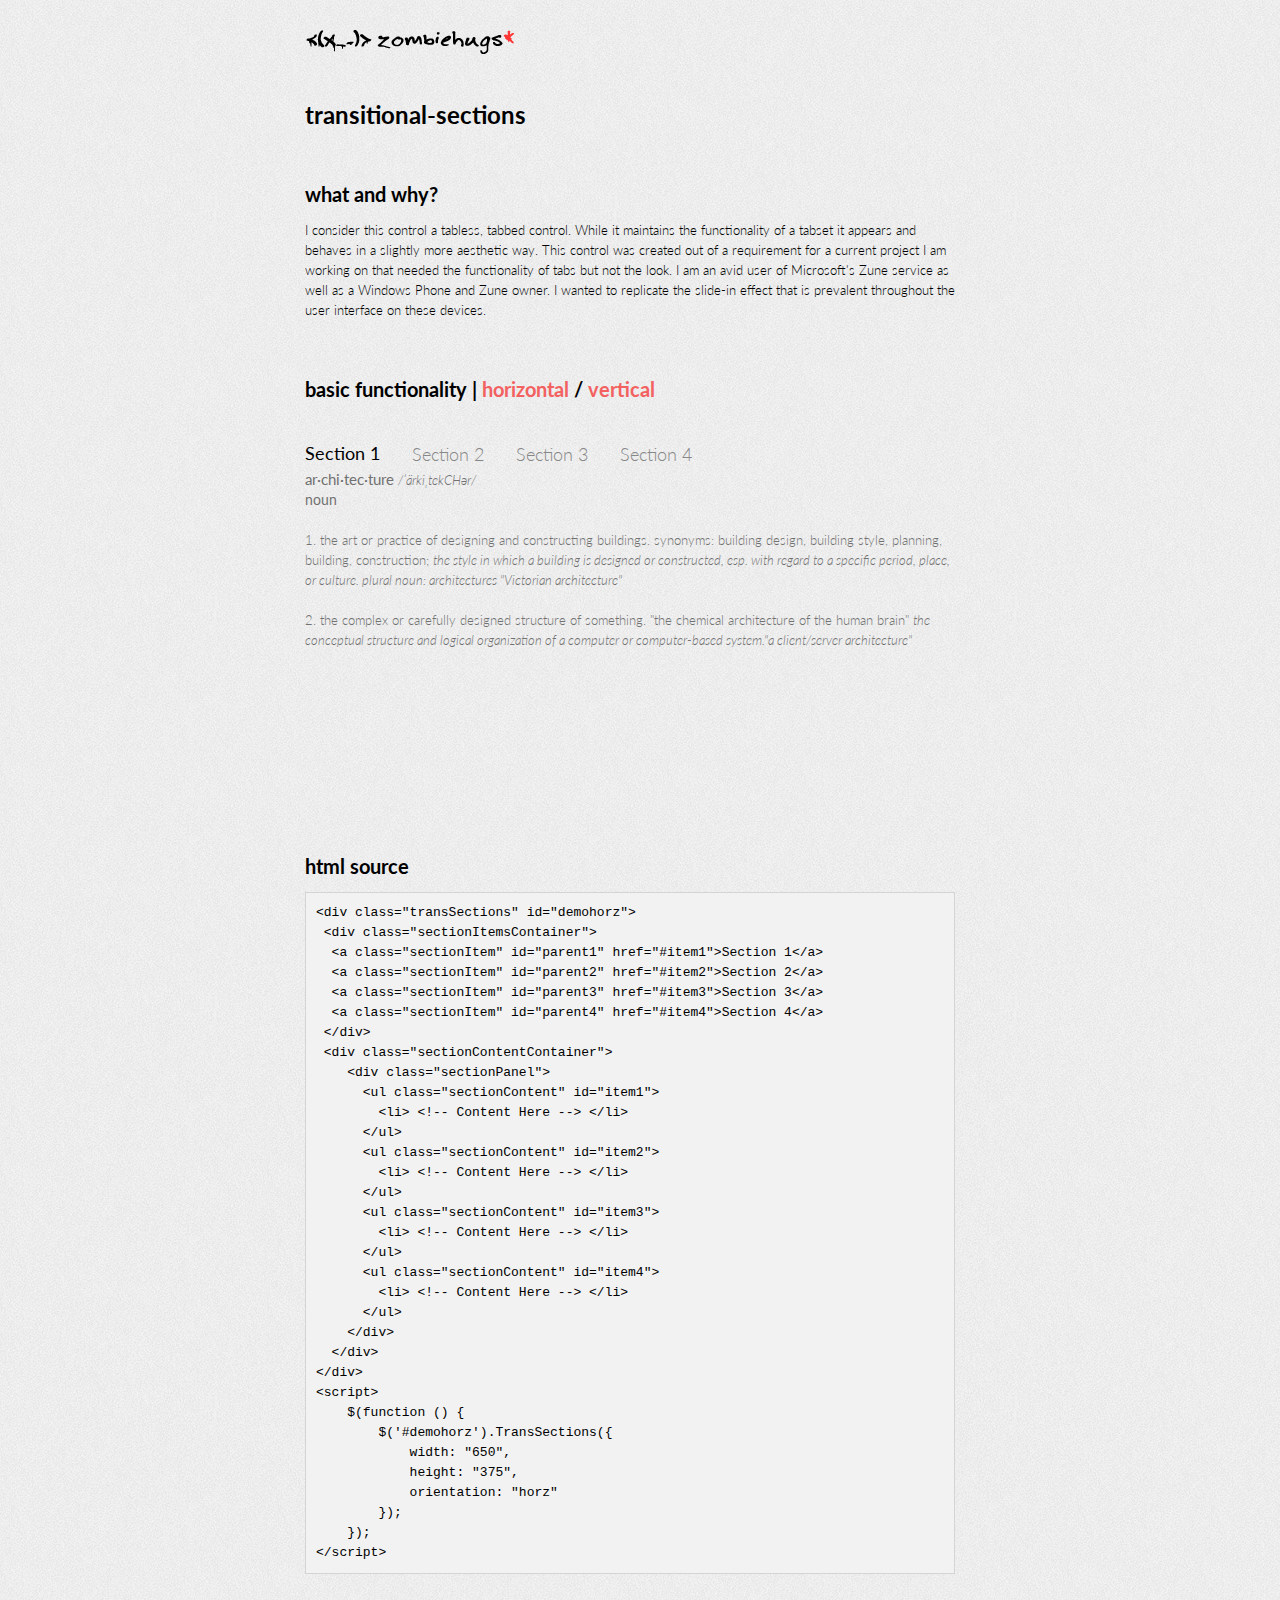
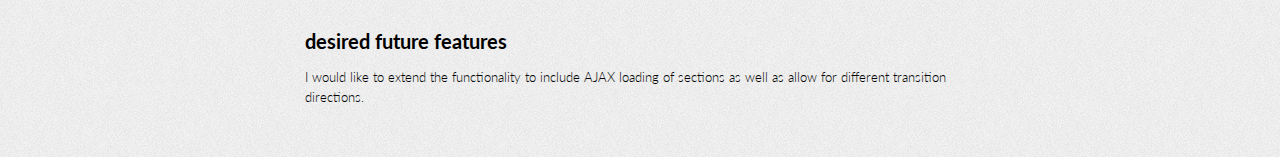
==== commit 58e5c531: "Sample code wrong" ====
--- a/index.html
+++ b/index.html
@@ -103,7 +103,7 @@
 </script>
 
 	  <h2>html source</h2>
-<pre class="prettyprint">&lt;div class=&quot;transSections&quot; id=&quot;demo&quot;&gt;<br/> &lt;div class=&quot;sectionItemsContainer&quot;&gt;<br/>  &lt;a class=&quot;sectionItem&quot; id=&quot;parent1&quot; href=&quot;#item1&quot;&gt;Section 1&lt;/a&gt;<br/>  &lt;a class=&quot;sectionItem&quot; id=&quot;parent2&quot; href=&quot;#item2&quot;&gt;Section 2&lt;/a&gt;<br/>  &lt;a class=&quot;sectionItem&quot; id=&quot;parent3&quot; href=&quot;#item3&quot;&gt;Section 3&lt;/a&gt;<br/>  &lt;a class=&quot;sectionItem&quot; id=&quot;parent4&quot; href=&quot;#item4&quot;&gt;Section 4&lt;/a&gt;<br/> &lt;/div&gt;
+<pre class="prettyprint">&lt;div class=&quot;transSections&quot; id=&quot;demohorz&quot;&gt;<br/> &lt;div class=&quot;sectionItemsContainer&quot;&gt;<br/>  &lt;a class=&quot;sectionItem&quot; id=&quot;parent1&quot; href=&quot;#item1&quot;&gt;Section 1&lt;/a&gt;<br/>  &lt;a class=&quot;sectionItem&quot; id=&quot;parent2&quot; href=&quot;#item2&quot;&gt;Section 2&lt;/a&gt;<br/>  &lt;a class=&quot;sectionItem&quot; id=&quot;parent3&quot; href=&quot;#item3&quot;&gt;Section 3&lt;/a&gt;<br/>  &lt;a class=&quot;sectionItem&quot; id=&quot;parent4&quot; href=&quot;#item4&quot;&gt;Section 4&lt;/a&gt;<br/> &lt;/div&gt;
  &lt;div class=&quot;sectionContentContainer&quot;&gt;
     &lt;div class=&quot;sectionPanel&quot;&gt;
       &lt;ul class=&quot;sectionContent&quot; id=&quot;item1&quot;&gt;
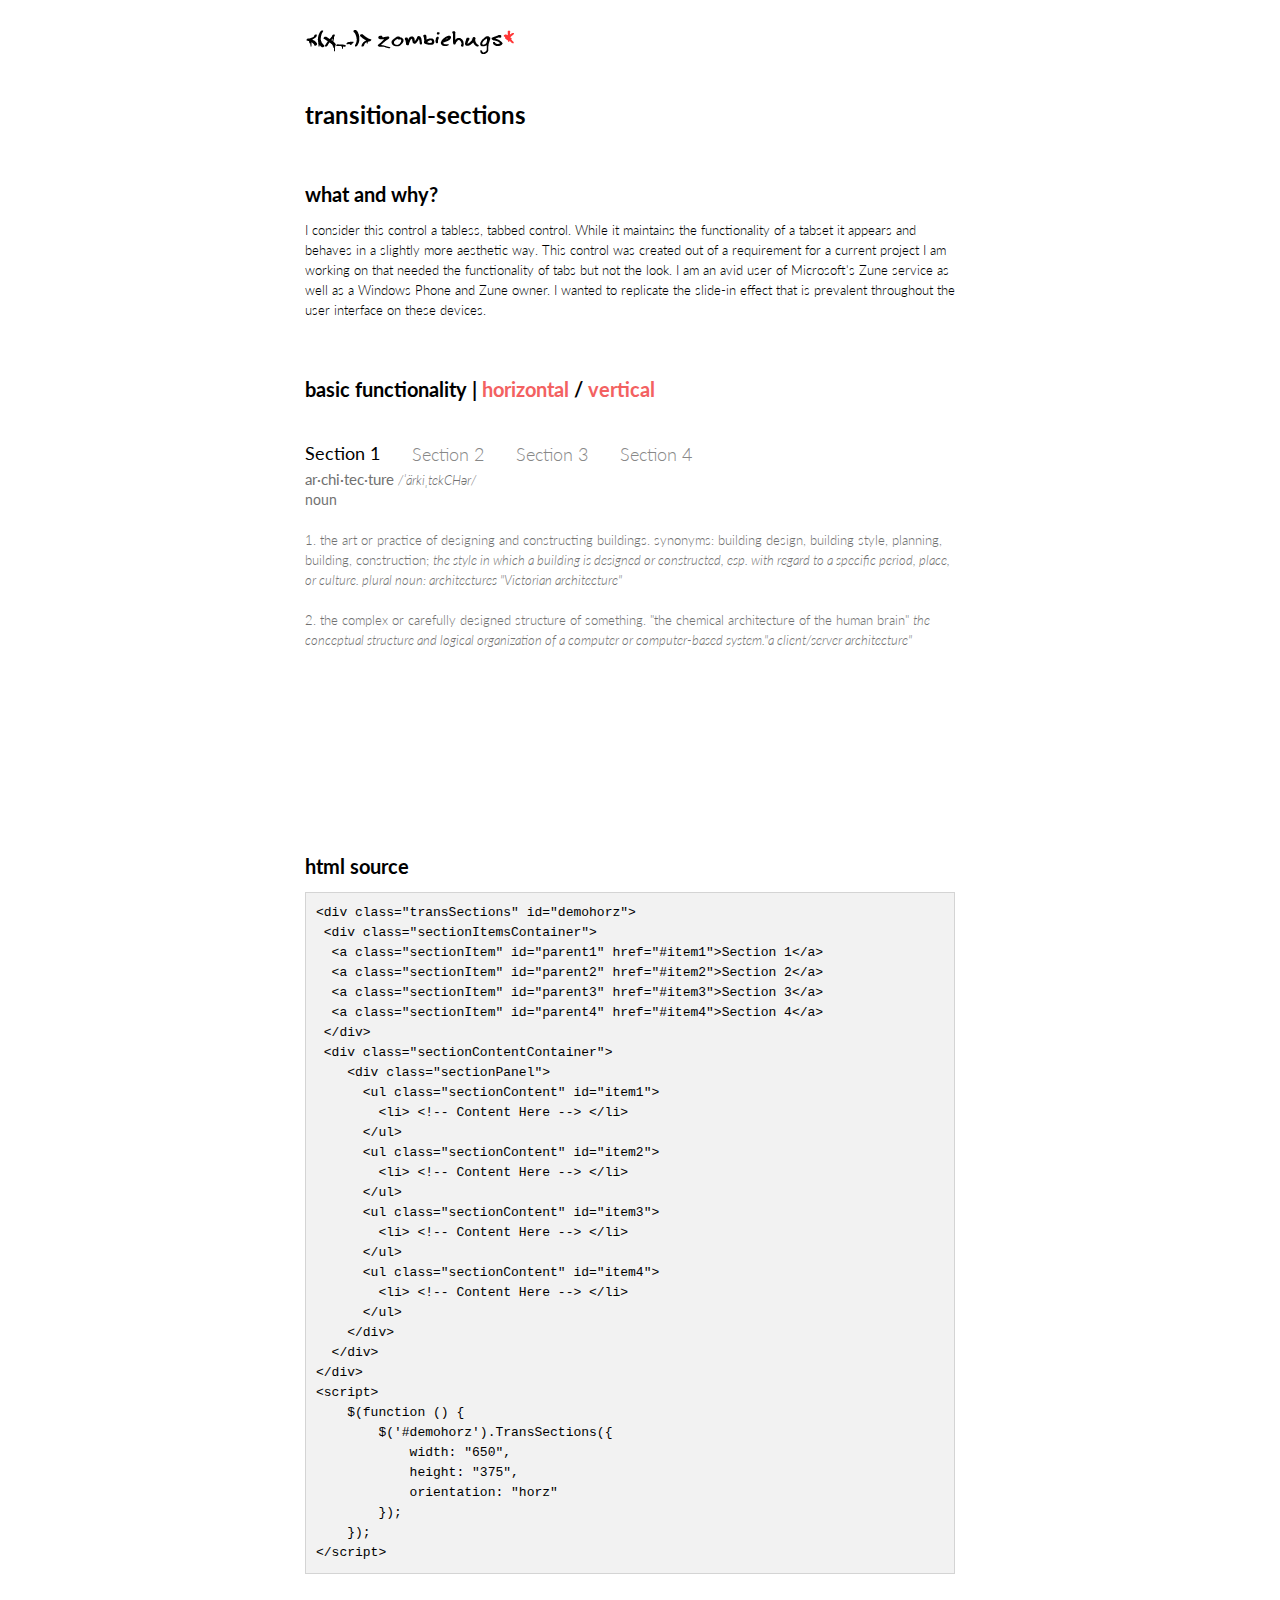
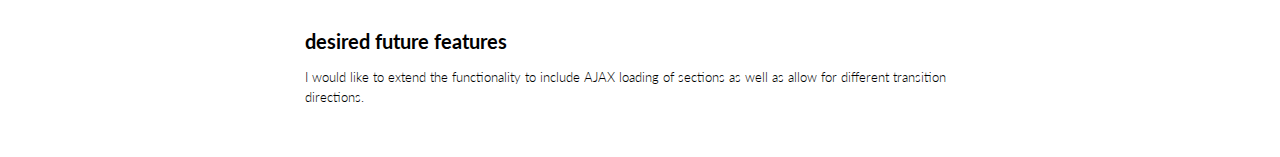
==== commit 7a85668f: "Updated CSS" ====
--- a/index.html
+++ b/index.html
@@ -1,4 +1,4 @@
-<!doctype html>
+﻿<!doctype html>
 <html>
 <head>
 <meta charset="utf-8">
@@ -10,19 +10,6 @@
 <link href='http://fonts.googleapis.com/css?family=Lato:300,400,700' rel='stylesheet' type='text/css'>
 <link href="css/base.css" rel="stylesheet" type="text/css">
 <link href="css/demo.css" rel="stylesheet" type="text/css">
-<style type="text/css">
-body, td, th {
-	font-family: Lato;
-	font-size: 13px;
-	font-weight: 300;
-}
-body {
-	background-image: url(i/noisebg.gif);
-	background-repeat: repeat;
-	line-height: 20px;
-	margin-top: 25px;
-}
-</style>
 <!--[if lt IE 9]>
 <script src="http://html5shiv.googlecode.com/svn/trunk/html5.js"></script>
 <![endif]-->
--- a/css/demo.css
+++ b/css/demo.css
@@ -1,4 +1,13 @@
 /*<style type="text/css"> body*/
+body, td, th {
+	font-family: Lato;
+	font-size: 13px;
+	font-weight: 300;
+}
+body {
+	line-height: 20px;
+	margin-top: 25px;
+}
 #INVALID-RULE
 {
 	font: 12px Verdana, Arial, Helvetica, sans-serif;
